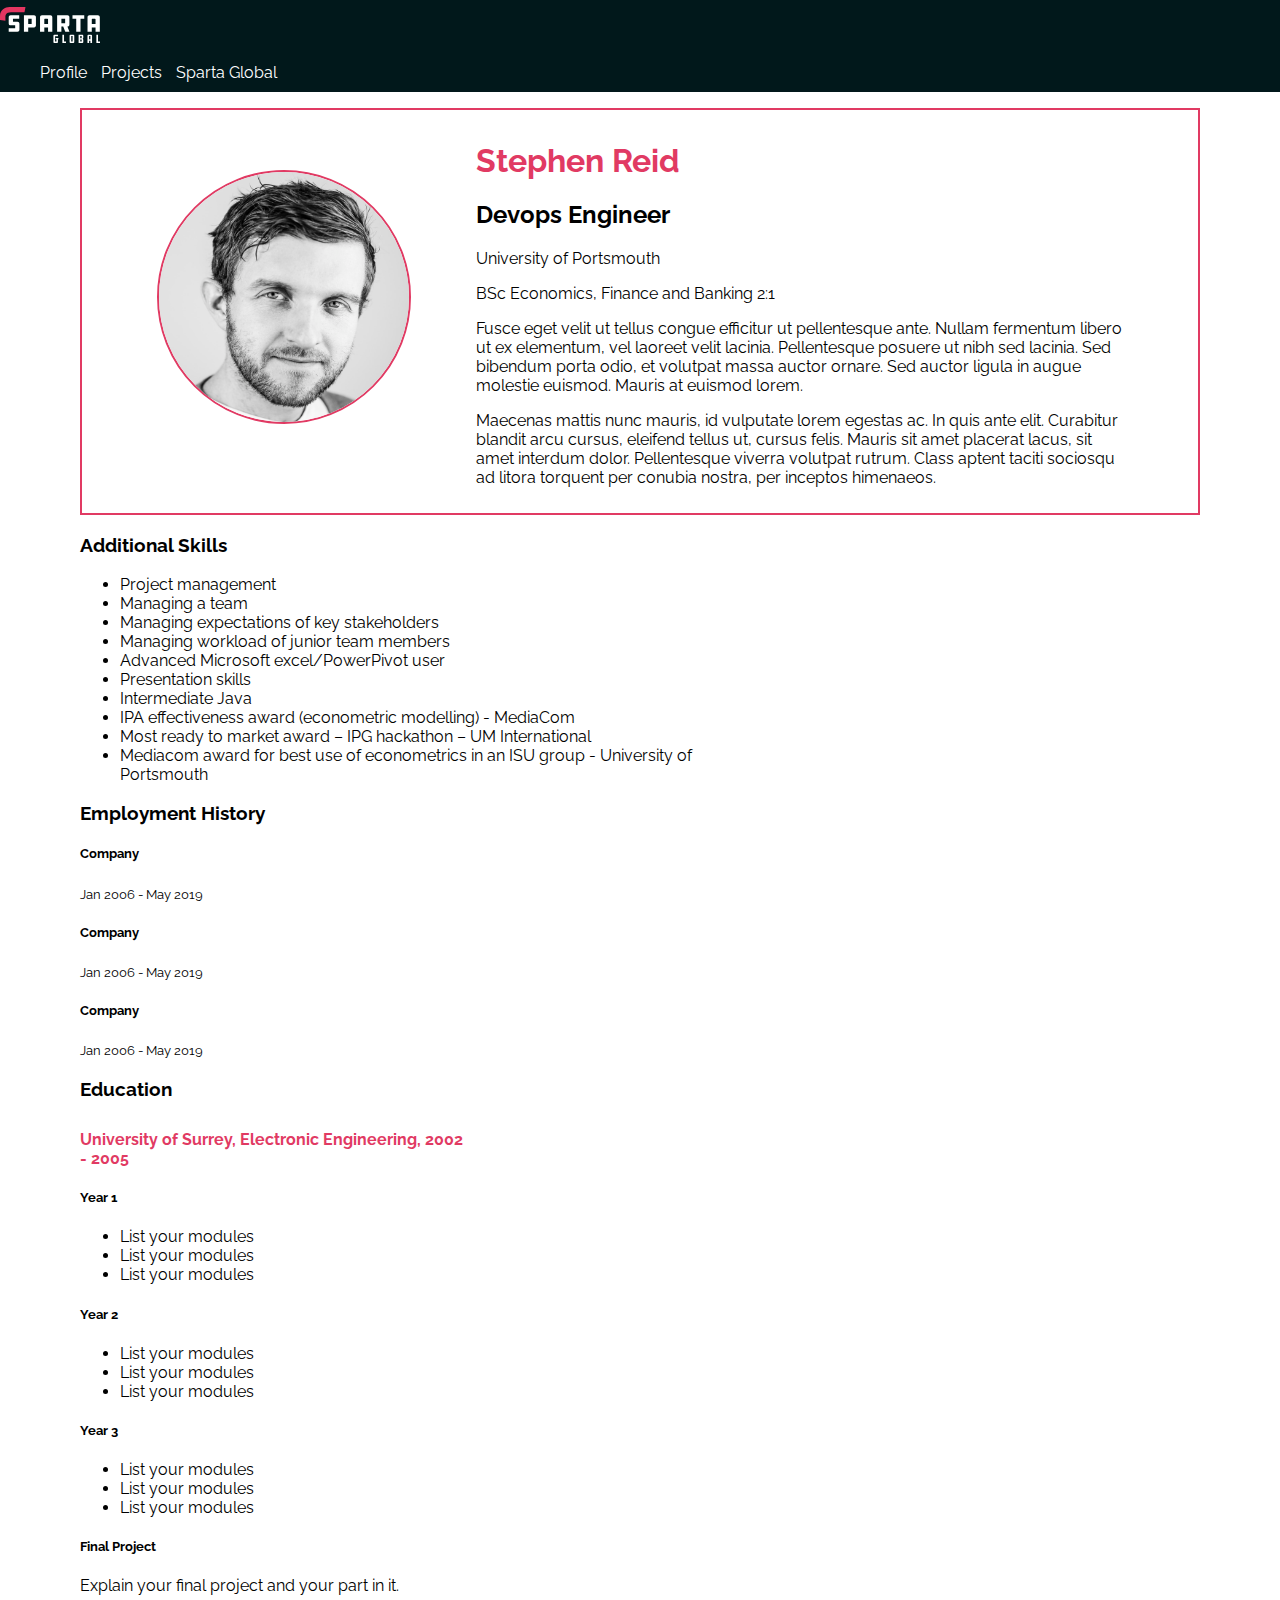
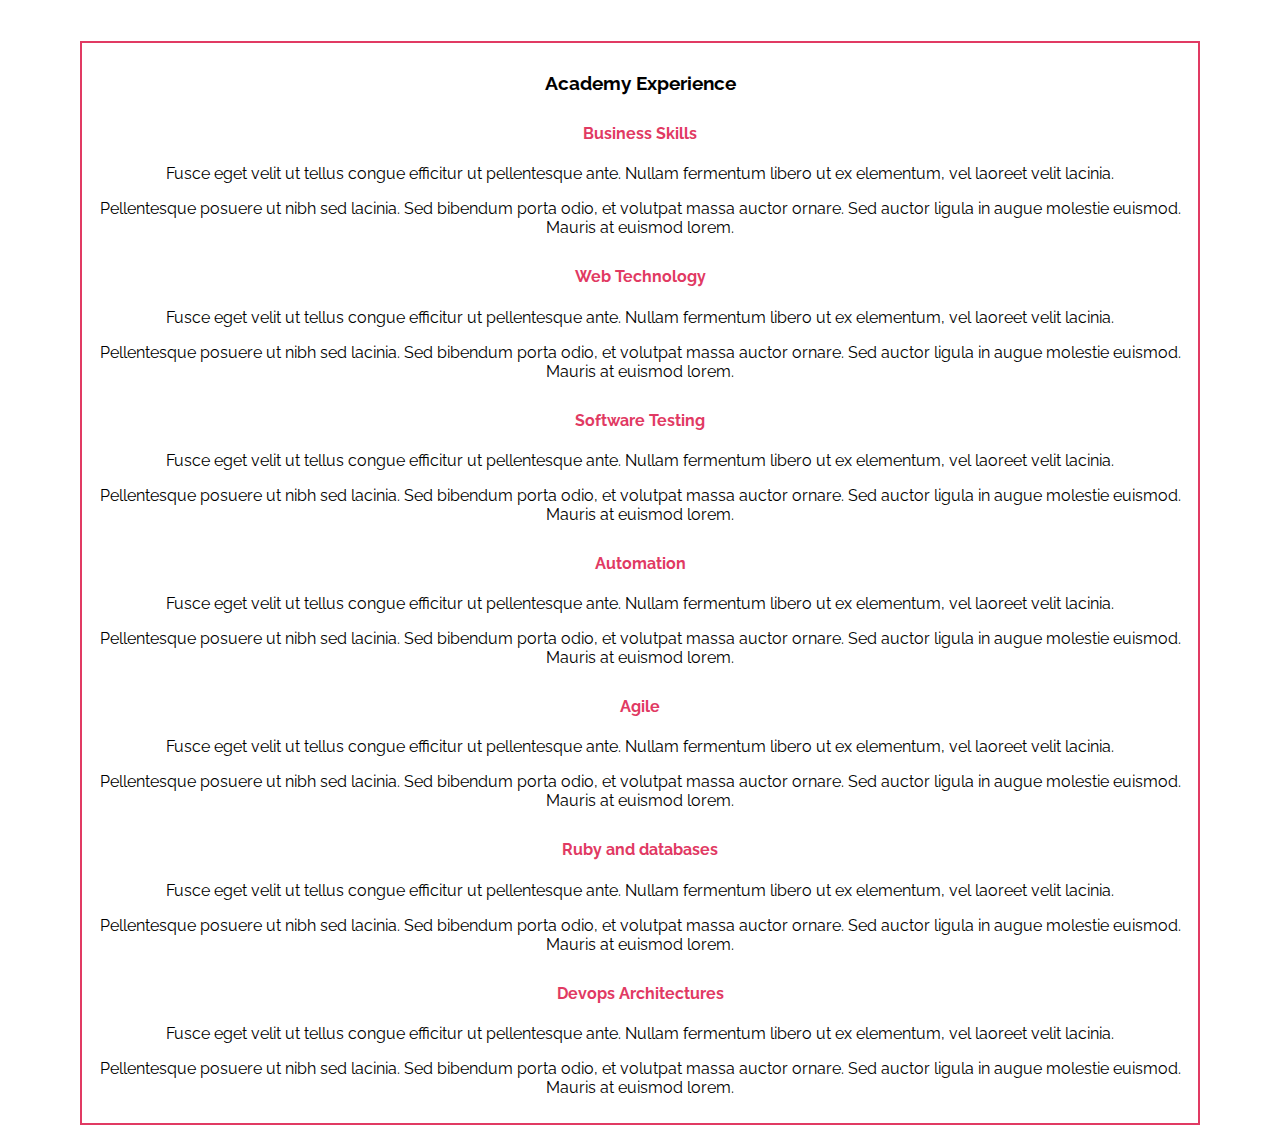
==== starter-code/index.html @ 8a79c769 "displayed content in columns for mobile" ====
<!DOCTYPE html>
<html lang="en">
<head>
  <title>Stephen Reid</title>

  <link href="https://fonts.googleapis.com/css?family=Raleway" rel="stylesheet">
  <link rel="stylesheet" type="text/css" href="css/global.css">
  <link rel="stylesheet" type="text/css" href="css/index.css">
</head>
<body>
  <nav class="navbar">
    <div>
      <div>
        <a href="https://www.spartaglobal.com/"><img id="logo" src="images/sparta-global-logo-white.svg"></a>
      </div>

      <div>
        <ul>
          <li>
            <a href="index.html">Profile</a>
          </li>
          <li>
            <a href="projects.html">Projects</a>
          </li>
          <li>
            <a href="https://www.spartaglobal.com/">Sparta Global</a>
          </li>
        </ul>
      </div>
    </div>
  </nav>

  <div class="main-content">
    <header>
      <div class="left">
        <img id="headshot" src="images/headshot.jpg">
      </div>

      <div class="right">
        <h1>Stephen Reid</h1>
        <h2>Devops Engineer</h2>

        <div>
          <p>University of Portsmouth</p>
          <p>BSc Economics, Finance and Banking 2:1</p>
        </div>

        <div>
          <p>Fusce eget velit ut tellus congue efficitur ut pellentesque ante. Nullam fermentum libero ut ex elementum, vel laoreet velit lacinia. Pellentesque posuere ut nibh sed lacinia. Sed bibendum porta odio, et volutpat massa auctor ornare. Sed auctor ligula in augue molestie euismod. Mauris at euismod lorem.</p>
          <p>Maecenas mattis nunc mauris, id vulputate lorem egestas ac. In quis ante elit. Curabitur blandit arcu cursus, eleifend tellus ut, cursus felis. Mauris sit amet placerat lacus, sit amet interdum dolor. Pellentesque viverra volutpat rutrum. Class aptent taciti sociosqu ad litora torquent per conubia nostra, per inceptos himenaeos.</p>
        </div>
      </div>
    </header>

    <section class="right">
      <div>
        <div>
          <h3>Additional Skills</h3>
          <ul>
            <li>Project management</li>
            <li>Managing a team</li>
            <li>Managing expectations of key stakeholders</li>
            <li>Managing workload of junior team members</li>
            <li>Advanced Microsoft excel/PowerPivot user</li>
            <li>Presentation skills</li>
            <li>Intermediate Java</li>
            <li>IPA effectiveness award (econometric modelling) - MediaCom</li>
            <li>Most ready to market award – IPG hackathon – UM International</li>
            <li>Mediacom award for best use of econometrics in an ISU group - University of Portsmouth</li>
          </ul>
        </div>
        <div>
          <h3>Employment History</h3>

          <div>
            <h5>Company</h5>
            <small>Jan 2006 - May 2019</small>
          </div>

          <div>
            <h5>Company</h5>
            <small>Jan 2006 - May 2019</small>
          </div>

          <div>
            <h5>Company</h5>
            <small>Jan 2006 - May 2019</small>
          </div>
        </div>
      </div>
    </section>

    <section class="left">
      <h3>Education</h3>

      <h4>University of Surrey, Electronic Engineering, 2002 - 2005 </h4>
      <h5>Year 1</h5>
      <ul>
        <li>List your modules</li>
        <li>List your modules</li>
        <li>List your modules</li>
      </ul>

      <h5>Year 2</h5>
      <ul>
        <li>List your modules</li>
        <li>List your modules</li>
        <li>List your modules</li>
      </ul>

      <h5>Year 3</h5>
      <ul>
        <li>List your modules</li>
        <li>List your modules</li>
        <li>List your modules</li>
      </ul>

      <h5>Final Project</h5>
      <p>Explain your final project and your part in it.</p>
    </section>

    <section class="experience">
      <div>
        <h3>Academy Experience</h3>

        <h4>Business Skills</h4>
        <p>Fusce eget velit ut tellus congue efficitur ut pellentesque ante. Nullam fermentum libero ut ex elementum, vel laoreet velit lacinia.</p>
        <p>Pellentesque posuere ut nibh sed lacinia. Sed bibendum porta odio, et volutpat massa auctor ornare. Sed auctor ligula in augue molestie euismod. Mauris at euismod lorem.</p>

        <h4>Web Technology</h4>
        <p>Fusce eget velit ut tellus congue efficitur ut pellentesque ante. Nullam fermentum libero ut ex elementum, vel laoreet velit lacinia.</p>
        <p>Pellentesque posuere ut nibh sed lacinia. Sed bibendum porta odio, et volutpat massa auctor ornare. Sed auctor ligula in augue molestie euismod. Mauris at euismod lorem.</p>

        <h4>Software Testing</h4>
        <p>Fusce eget velit ut tellus congue efficitur ut pellentesque ante. Nullam fermentum libero ut ex elementum, vel laoreet velit lacinia.</p>
        <p>Pellentesque posuere ut nibh sed lacinia. Sed bibendum porta odio, et volutpat massa auctor ornare. Sed auctor ligula in augue molestie euismod. Mauris at euismod lorem.</p>

        <h4>Automation</h4>
        <p>Fusce eget velit ut tellus congue efficitur ut pellentesque ante. Nullam fermentum libero ut ex elementum, vel laoreet velit lacinia.</p>
        <p>Pellentesque posuere ut nibh sed lacinia. Sed bibendum porta odio, et volutpat massa auctor ornare. Sed auctor ligula in augue molestie euismod. Mauris at euismod lorem.</p>

        <h4>Agile</h4>
        <p>Fusce eget velit ut tellus congue efficitur ut pellentesque ante. Nullam fermentum libero ut ex elementum, vel laoreet velit lacinia.</p>
        <p>Pellentesque posuere ut nibh sed lacinia. Sed bibendum porta odio, et volutpat massa auctor ornare. Sed auctor ligula in augue molestie euismod. Mauris at euismod lorem.</p>

        <h4>Ruby and databases</h4>
        <p>Fusce eget velit ut tellus congue efficitur ut pellentesque ante. Nullam fermentum libero ut ex elementum, vel laoreet velit lacinia.</p>
        <p>Pellentesque posuere ut nibh sed lacinia. Sed bibendum porta odio, et volutpat massa auctor ornare. Sed auctor ligula in augue molestie euismod. Mauris at euismod lorem.</p>

        <h4>Devops Architectures</h4>
        <p>Fusce eget velit ut tellus congue efficitur ut pellentesque ante. Nullam fermentum libero ut ex elementum, vel laoreet velit lacinia.</p>
        <p>Pellentesque posuere ut nibh sed lacinia. Sed bibendum porta odio, et volutpat massa auctor ornare. Sed auctor ligula in augue molestie euismod. Mauris at euismod lorem.</p>
      </div>
    </section>
  </div>

</body>
</html>
---- starter-code/css/global.css ----
h1,h4 {
  color:#E13A63;
}

h4 {
  margin-top:30px;
}

body {
  font-family: 'Raleway', sans-serif;
  margin: 0px;
}

#logo {
  width:100px;
  margin-top:7px;
}

#headshot {
  border-radius: 100%;
  height: 250px;
  width: 250px;
}

.navbar {
  background-color: #01181b;
}

.navbar a {
  list-style: none;
  text-decoration: none;
  color: white;
}

.navbar li {
  display: inline-block;
  padding: 0px 10px 10px 0px;
}

.navbar a:hover {
  color: grey;
}

.main-content {
  margin: 0 80px;
}
---- starter-code/css/index.css ----
header, section {
	/* display: inline-block; */
}

header {
	display: flex;
	flex-direction: row;
}

.left {
	/* float: left; */
	width: 35%;
}

.right {
	/* float: right; */
	width: 60%;
}

#headshot {
	display: block;
	text-align: center;
	margin: 50px auto 0;
	border: 2px solid #E13A63;
}

.experience {
	display: inline-block;
	clear: both;
	margin-top: 30px;
	text-align: center;
}

header, .experience {
	border: 2px solid #E13A63;
	padding: 10px;
}
/*
@media screen and (max-width: 800px) {
	.right {

	}
}


@media screen and (max-width: 500px) {
  .main-content {
    width: 100%;
    margin: 0;
  } */


@media screen and (max-width: 400px) {
	header {
		display: flex;
		flex-direction: column;
	}
}
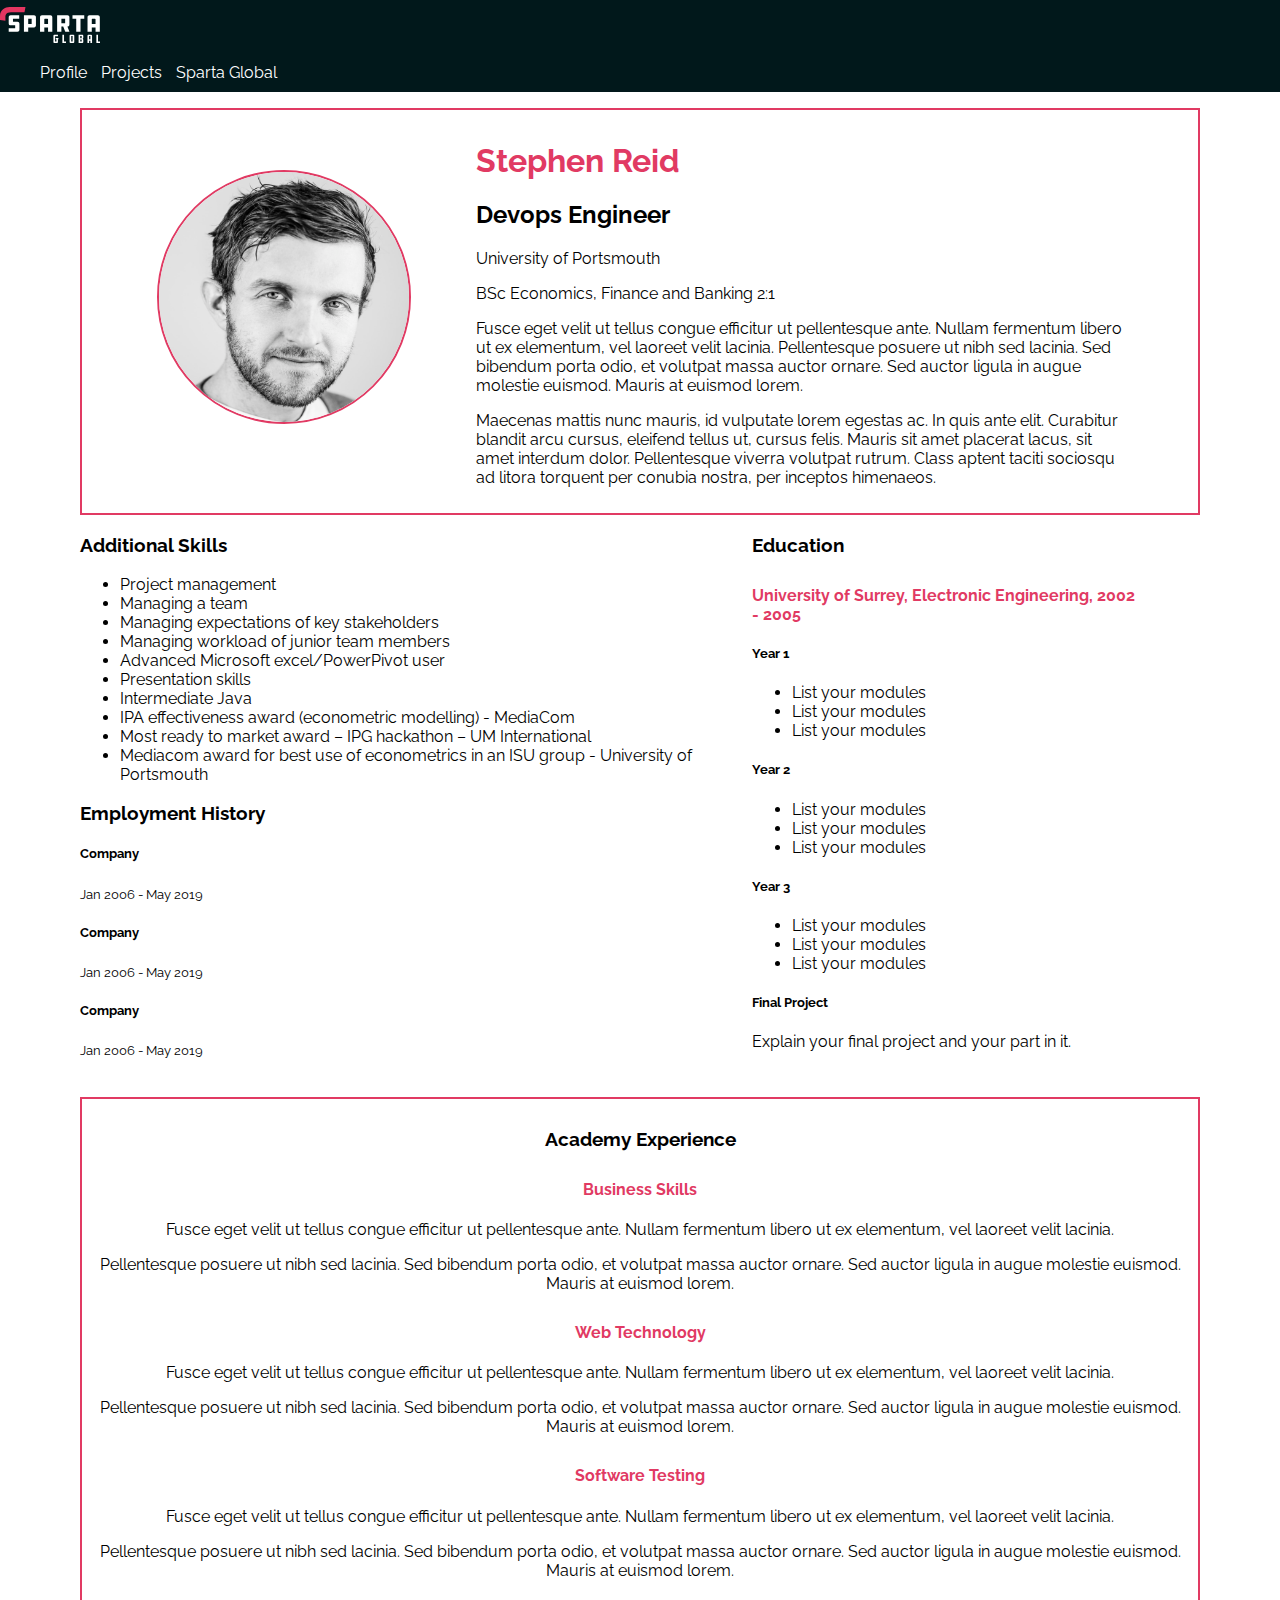
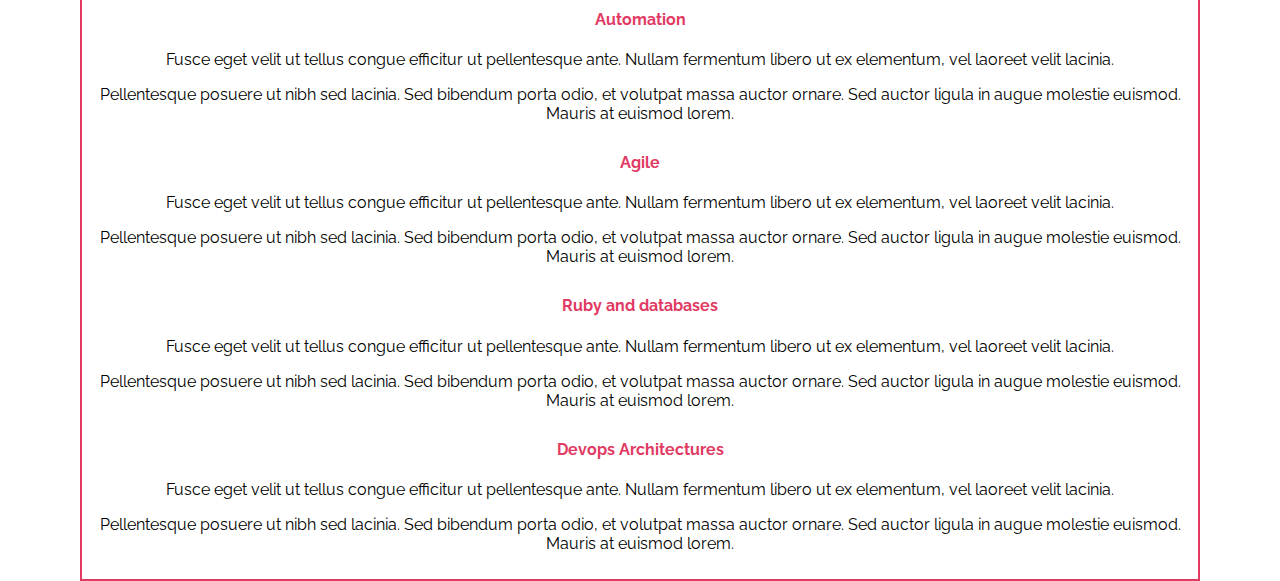
==== commit 9a44f4bd: "Profile. No overlap. Mobile content in column. Mobile no bullet points. Mobile no margins." ====
--- a/starter-code/index.html
+++ b/starter-code/index.html
@@ -52,72 +52,74 @@
       </div>
     </header>
 
-    <section class="right">
-      <div>
+    <div class="middle">
+      <section class="right">
         <div>
-          <h3>Additional Skills</h3>
-          <ul>
-            <li>Project management</li>
-            <li>Managing a team</li>
-            <li>Managing expectations of key stakeholders</li>
-            <li>Managing workload of junior team members</li>
-            <li>Advanced Microsoft excel/PowerPivot user</li>
-            <li>Presentation skills</li>
-            <li>Intermediate Java</li>
-            <li>IPA effectiveness award (econometric modelling) - MediaCom</li>
-            <li>Most ready to market award – IPG hackathon – UM International</li>
-            <li>Mediacom award for best use of econometrics in an ISU group - University of Portsmouth</li>
-          </ul>
-        </div>
-        <div>
-          <h3>Employment History</h3>
+          <div>
+            <h3>Additional Skills</h3>
+            <ul>
+              <li>Project management</li>
+              <li>Managing a team</li>
+              <li>Managing expectations of key stakeholders</li>
+              <li>Managing workload of junior team members</li>
+              <li>Advanced Microsoft excel/PowerPivot user</li>
+              <li>Presentation skills</li>
+              <li>Intermediate Java</li>
+              <li>IPA effectiveness award (econometric modelling) - MediaCom</li>
+              <li>Most ready to market award – IPG hackathon – UM International</li>
+              <li>Mediacom award for best use of econometrics in an ISU group - University of Portsmouth</li>
+            </ul>
+          </div>
+          <div>
+            <h3>Employment History</h3>
 
-          <div>
-            <h5>Company</h5>
-            <small>Jan 2006 - May 2019</small>
-          </div>
+            <div>
+              <h5>Company</h5>
+              <small>Jan 2006 - May 2019</small>
+            </div>
 
-          <div>
-            <h5>Company</h5>
-            <small>Jan 2006 - May 2019</small>
-          </div>
+            <div>
+              <h5>Company</h5>
+              <small>Jan 2006 - May 2019</small>
+            </div>
 
-          <div>
-            <h5>Company</h5>
-            <small>Jan 2006 - May 2019</small>
+            <div>
+              <h5>Company</h5>
+              <small>Jan 2006 - May 2019</small>
+            </div>
           </div>
         </div>
-      </div>
-    </section>
+      </section>
 
-    <section class="left">
-      <h3>Education</h3>
+      <section class="left">
+        <h3>Education</h3>
 
-      <h4>University of Surrey, Electronic Engineering, 2002 - 2005 </h4>
-      <h5>Year 1</h5>
-      <ul>
-        <li>List your modules</li>
-        <li>List your modules</li>
-        <li>List your modules</li>
-      </ul>
+        <h4>University of Surrey, Electronic Engineering, 2002 - 2005 </h4>
+        <h5>Year 1</h5>
+        <ul>
+          <li>List your modules</li>
+          <li>List your modules</li>
+          <li>List your modules</li>
+        </ul>
 
-      <h5>Year 2</h5>
-      <ul>
-        <li>List your modules</li>
-        <li>List your modules</li>
-        <li>List your modules</li>
-      </ul>
+        <h5>Year 2</h5>
+        <ul>
+          <li>List your modules</li>
+          <li>List your modules</li>
+          <li>List your modules</li>
+        </ul>
 
-      <h5>Year 3</h5>
-      <ul>
-        <li>List your modules</li>
-        <li>List your modules</li>
-        <li>List your modules</li>
-      </ul>
+        <h5>Year 3</h5>
+        <ul>
+          <li>List your modules</li>
+          <li>List your modules</li>
+          <li>List your modules</li>
+        </ul>
 
-      <h5>Final Project</h5>
-      <p>Explain your final project and your part in it.</p>
-    </section>
+        <h5>Final Project</h5>
+        <p>Explain your final project and your part in it.</p>
+      </section>
+    </div>
 
     <section class="experience">
       <div>
--- a/starter-code/css/index.css
+++ b/starter-code/css/index.css
@@ -1,8 +1,14 @@
-header, section {
-	/* display: inline-block; */
+.main-content {
+	display: flex;
+	flex-direction: column;
 }
 
 header {
+	display: flex;
+	flex-direction: row;
+}
+
+.middle {
 	display: flex;
 	flex-direction: row;
 }
@@ -49,10 +55,35 @@
     margin: 0;
   } */
 
+@media screen and (max-width: 1000px) {
 
-@media screen and (max-width: 400px) {
-	header {
+	.left {
+		width: 50%;
+	}
+
+	.right {
+		width: 50%;
+	}
+}
+
+
+/* v What I want to happen for very small screens */
+@media screen and (max-width: 700px) {
+	header, .middle {
 		display: flex;
 		flex-direction: column;
+		text-align: center;
+	}
+
+	.left, .right {
+		width: 100%;
+	}
+
+	.main-content {
+		margin: 0px;
+	}
+
+	li {
+		list-style-type: none;
 	}
 }
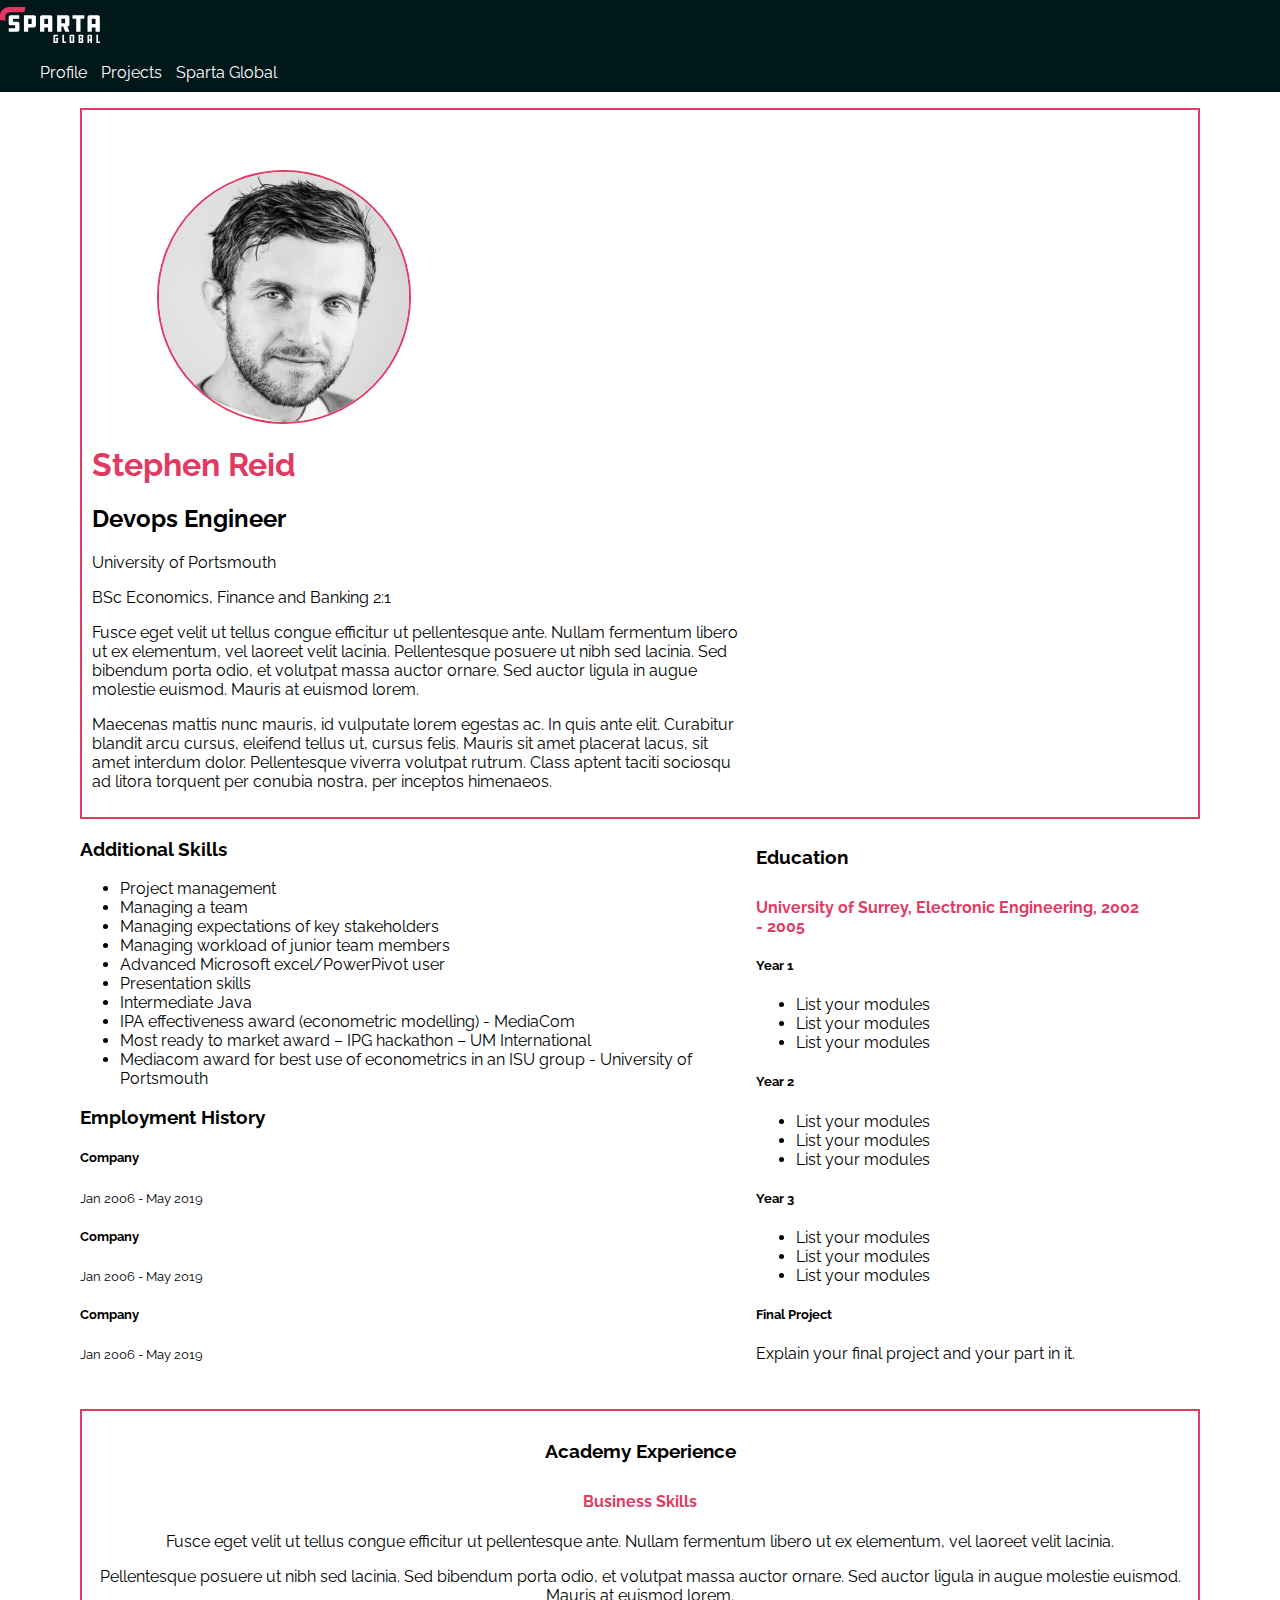
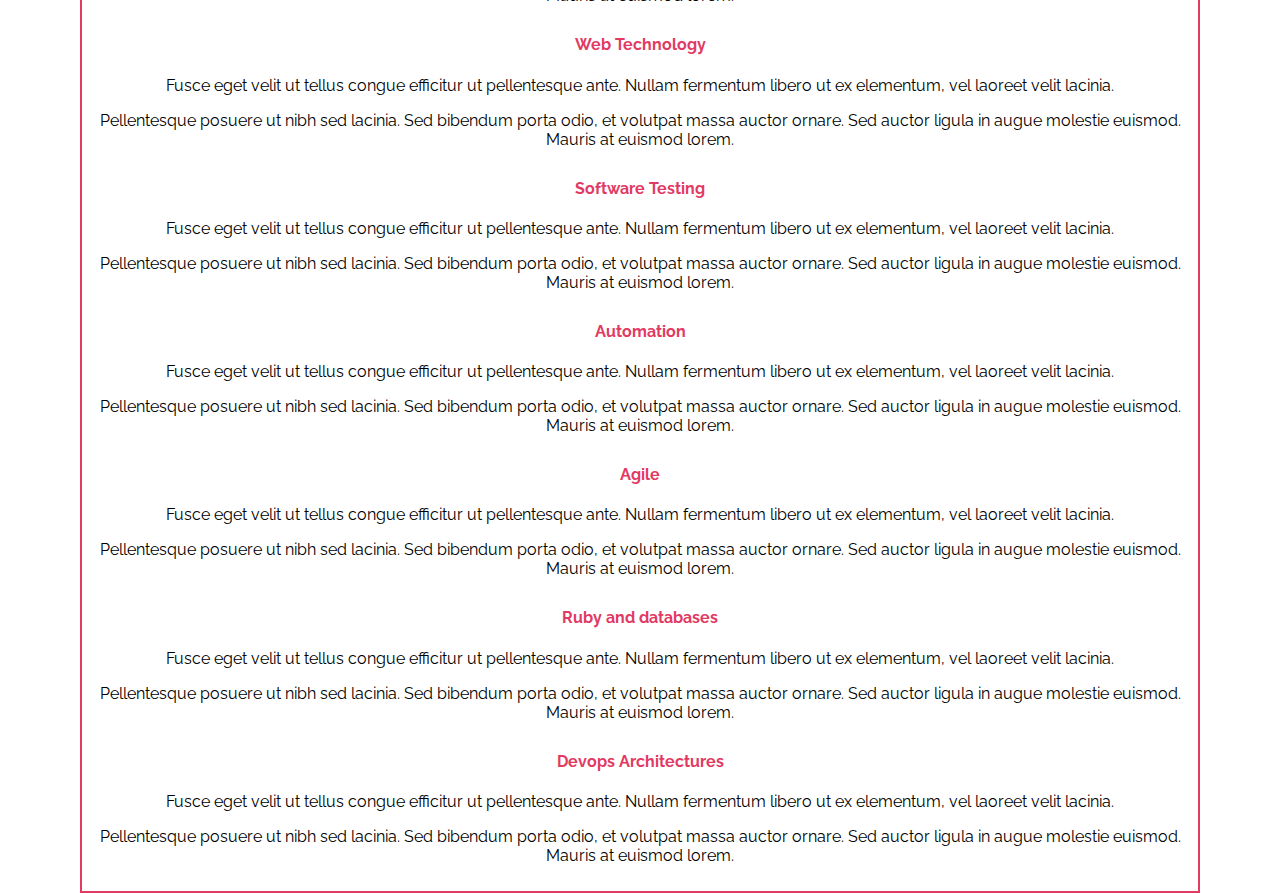
==== commit a08be2fb: "Changed back to original html on profile page. I changed html earlier but did not know I shouldn't h" ====
--- a/starter-code/index.html
+++ b/starter-code/index.html
@@ -52,74 +52,72 @@
       </div>
     </header>
 
-    <div class="middle">
-      <section class="right">
+    <section class="right">
+      <div>
         <div>
+          <h3>Additional Skills</h3>
+          <ul>
+            <li>Project management</li>
+            <li>Managing a team</li>
+            <li>Managing expectations of key stakeholders</li>
+            <li>Managing workload of junior team members</li>
+            <li>Advanced Microsoft excel/PowerPivot user</li>
+            <li>Presentation skills</li>
+            <li>Intermediate Java</li>
+            <li>IPA effectiveness award (econometric modelling) - MediaCom</li>
+            <li>Most ready to market award – IPG hackathon – UM International</li>
+            <li>Mediacom award for best use of econometrics in an ISU group - University of Portsmouth</li>
+          </ul>
+        </div>
+        <div>
+          <h3>Employment History</h3>
+
           <div>
-            <h3>Additional Skills</h3>
-            <ul>
-              <li>Project management</li>
-              <li>Managing a team</li>
-              <li>Managing expectations of key stakeholders</li>
-              <li>Managing workload of junior team members</li>
-              <li>Advanced Microsoft excel/PowerPivot user</li>
-              <li>Presentation skills</li>
-              <li>Intermediate Java</li>
-              <li>IPA effectiveness award (econometric modelling) - MediaCom</li>
-              <li>Most ready to market award – IPG hackathon – UM International</li>
-              <li>Mediacom award for best use of econometrics in an ISU group - University of Portsmouth</li>
-            </ul>
+            <h5>Company</h5>
+            <small>Jan 2006 - May 2019</small>
           </div>
+
           <div>
-            <h3>Employment History</h3>
+            <h5>Company</h5>
+            <small>Jan 2006 - May 2019</small>
+          </div>
 
-            <div>
-              <h5>Company</h5>
-              <small>Jan 2006 - May 2019</small>
-            </div>
-
-            <div>
-              <h5>Company</h5>
-              <small>Jan 2006 - May 2019</small>
-            </div>
-
-            <div>
-              <h5>Company</h5>
-              <small>Jan 2006 - May 2019</small>
-            </div>
+          <div>
+            <h5>Company</h5>
+            <small>Jan 2006 - May 2019</small>
           </div>
         </div>
-      </section>
+      </div>
+    </section>
 
-      <section class="left">
-        <h3>Education</h3>
+    <section class="left">
+      <h3>Education</h3>
 
-        <h4>University of Surrey, Electronic Engineering, 2002 - 2005 </h4>
-        <h5>Year 1</h5>
-        <ul>
-          <li>List your modules</li>
-          <li>List your modules</li>
-          <li>List your modules</li>
-        </ul>
+      <h4>University of Surrey, Electronic Engineering, 2002 - 2005 </h4>
+      <h5>Year 1</h5>
+      <ul>
+        <li>List your modules</li>
+        <li>List your modules</li>
+        <li>List your modules</li>
+      </ul>
 
-        <h5>Year 2</h5>
-        <ul>
-          <li>List your modules</li>
-          <li>List your modules</li>
-          <li>List your modules</li>
-        </ul>
+      <h5>Year 2</h5>
+      <ul>
+        <li>List your modules</li>
+        <li>List your modules</li>
+        <li>List your modules</li>
+      </ul>
 
-        <h5>Year 3</h5>
-        <ul>
-          <li>List your modules</li>
-          <li>List your modules</li>
-          <li>List your modules</li>
-        </ul>
+      <h5>Year 3</h5>
+      <ul>
+        <li>List your modules</li>
+        <li>List your modules</li>
+        <li>List your modules</li>
+      </ul>
 
-        <h5>Final Project</h5>
-        <p>Explain your final project and your part in it.</p>
-      </section>
-    </div>
+      <h5>Final Project</h5>
+      <p>Explain your final project and your part in it.</p>
+    </section>
 
     <section class="experience">
       <div>
--- a/starter-code/css/index.css
+++ b/starter-code/css/index.css
@@ -1,4 +1,4 @@
-.main-content {
+/* .main-content {
 	display: flex;
 	flex-direction: column;
 }
@@ -8,18 +8,11 @@
 	flex-direction: row;
 }
 
-.middle {
-	display: flex;
-	flex-direction: row;
-}
-
 .left {
-	/* float: left; */
 	width: 35%;
 }
 
 .right {
-	/* float: right; */
 	width: 60%;
 }
 
@@ -41,22 +34,8 @@
 	border: 2px solid #E13A63;
 	padding: 10px;
 }
-/*
-@media screen and (max-width: 800px) {
-	.right {
-
-	}
-}
-
-
-@media screen and (max-width: 500px) {
-  .main-content {
-    width: 100%;
-    margin: 0;
-  } */
 
 @media screen and (max-width: 1000px) {
-
 	.left {
 		width: 50%;
 	}
@@ -66,23 +45,65 @@
 	}
 }
 
-
 /* v What I want to happen for very small screens */
-@media screen and (max-width: 700px) {
-	header, .middle {
+/* @media screen and (max-width: 700px) {
+	header, .left, .right {
 		display: flex;
 		flex-direction: column;
 		text-align: center;
+		width: 100%;
+	}
+
+	li {
+		list-style-type: none;
+	}
+} */
+
+header, section {
+	display: inline-block;
+}
+
+.left {
+	display: left;
+	width: 35%;
+}
+
+.right {
+	display: right;
+	width: 60%;
+}
+
+#headshot {
+	display: block;
+	text-align: center;
+	margin: 50px auto 0;
+	border: 2px solid #E13A63;
+}
+
+.experience {
+	display: inline-block;
+	clear: both;
+	margin-top: 30px;
+	text-align: center;
+}
+
+header, .experience {
+	border: 2px solid #E13A63;
+	padding: 10px;
+}
+
+@media screen and (max-width: 700px) {
+	.main-content {
+		display: flex;
+		flex-direction: column;
+		text-align: center;
+		padding: auto;
 	}
 
 	.left, .right {
 		width: 100%;
 	}
-
-	.main-content {
-		margin: 0px;
-	}
-
+	
 	li {
 		list-style-type: none;
 	}
